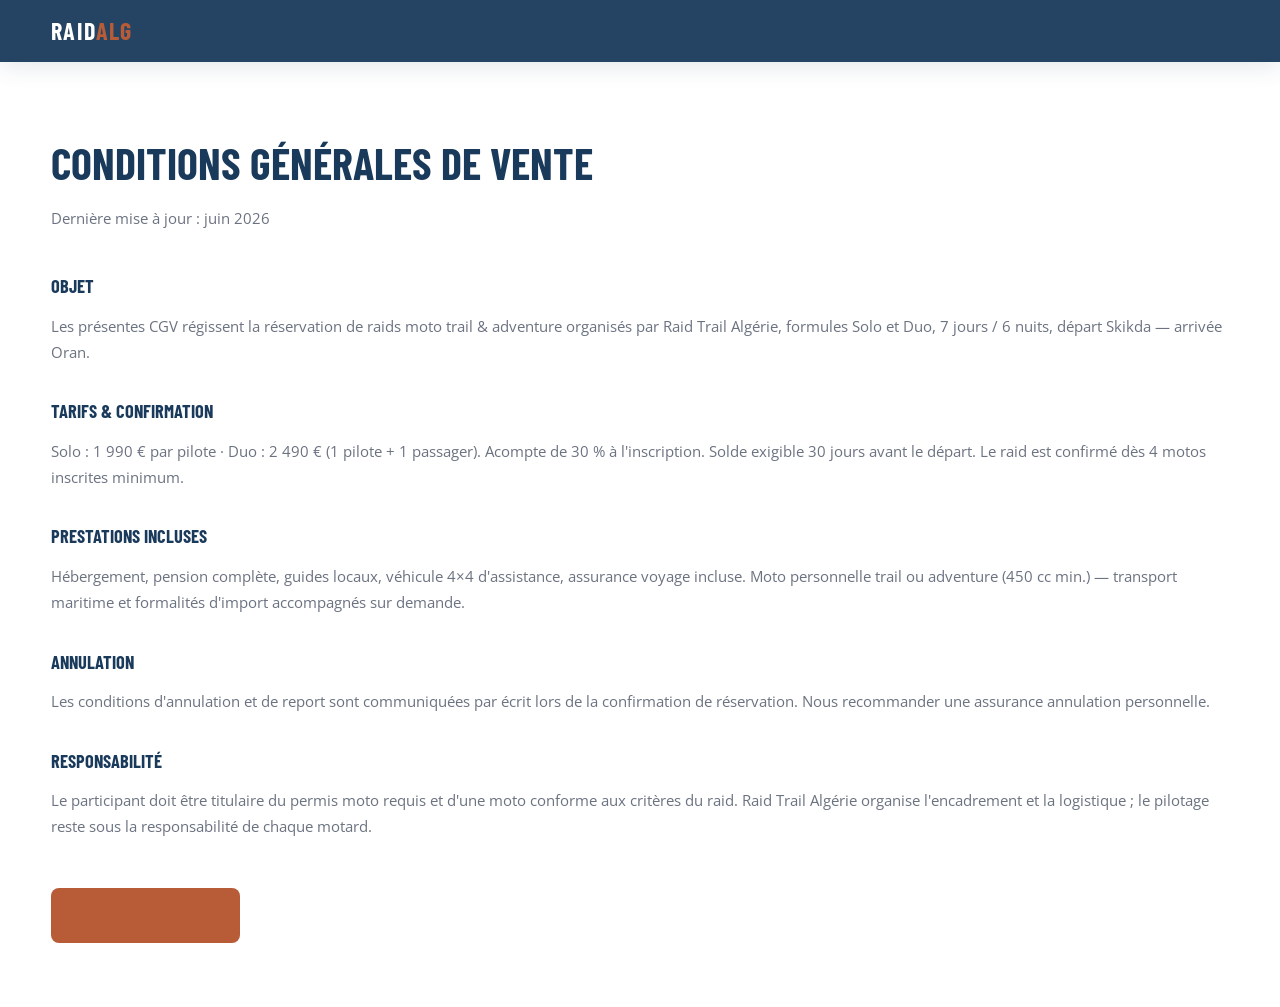
==== cgv.html @ 03172e4e "Appliquer les corrections de l'audit design pour fiabiliser le site avant diffusion. Uniformise le c" ====
<!DOCTYPE html>
<html lang="fr">
<head>
  <meta charset="UTF-8">
  <meta name="viewport" content="width=device-width, initial-scale=1.0">
  <title>Conditions générales de vente — Raid Trail Algérie</title>
  <link rel="icon" href="favicon.svg" type="image/svg+xml">
  <link rel="preconnect" href="https://fonts.googleapis.com">
  <link rel="preconnect" href="https://fonts.gstatic.com" crossorigin>
  <link href="https://fonts.googleapis.com/css2?family=Barlow+Condensed:wght@600;700&family=Open+Sans:wght@400;600&display=swap" rel="stylesheet">
  <link rel="stylesheet" href="css/style.css">
</head>
<body>
  <nav class="nav scrolled">
    <div class="container nav-inner">
      <a href="index.html" class="nav-logo">Raid<span>Alg</span></a>
    </div>
  </nav>

  <main class="legal-page">
    <div class="container">
      <h1>Conditions générales de vente</h1>
      <p class="legal-updated">Dernière mise à jour : juin 2026</p>

      <section>
        <h2>Objet</h2>
        <p>Les présentes CGV régissent la réservation de raids moto trail & adventure organisés par Raid Trail Algérie, formules Solo et Duo, 7 jours / 6 nuits, départ Skikda — arrivée Oran.</p>
      </section>

      <section>
        <h2>Tarifs & confirmation</h2>
        <p>Solo : 1 990 € par pilote · Duo : 2 490 € (1 pilote + 1 passager). Acompte de 30 % à l'inscription. Solde exigible 30 jours avant le départ. Le raid est confirmé dès 4 motos inscrites minimum.</p>
      </section>

      <section>
        <h2>Prestations incluses</h2>
        <p>Hébergement, pension complète, guides locaux, véhicule 4×4 d'assistance, assurance voyage incluse. Moto personnelle trail ou adventure (450 cc min.) — transport maritime et formalités d'import accompagnés sur demande.</p>
      </section>

      <section>
        <h2>Annulation</h2>
        <p>Les conditions d'annulation et de report sont communiquées par écrit lors de la confirmation de réservation. Nous recommander une assurance annulation personnelle.</p>
      </section>

      <section>
        <h2>Responsabilité</h2>
        <p>Le participant doit être titulaire du permis moto requis et d'une moto conforme aux critères du raid. Raid Trail Algérie organise l'encadrement et la logistique ; le pilotage reste sous la responsabilité de chaque motard.</p>
      </section>

      <p class="legal-back"><a href="index.html" class="btn btn-primary">← Retour au site</a></p>
    </div>
  </main>
</body>
</html>
---- css/style.css ----
/* ── Variables ── */
:root {
  --terra: #B85C38;
  --terra-dark: #9A4A2E;
  --sand: #F5EDE0;
  --sand-dark: #E8D5B7;
  --blue-deep: #1A3A5C;
  --blue-mid: #2C5282;
  --white: #FFFFFF;
  --black: #1A1A1A;
  --gray: #6B7280;
  --gray-light: #F3F4F6;
  --font-title: 'Barlow Condensed', 'Helvetica Neue Condensed', 'Arial Narrow', sans-serif;
  --font-body: 'Open Sans', system-ui, sans-serif;
  --shadow: 0 4px 24px rgba(26, 58, 92, 0.12);
  --radius: 8px;
  --transition: 0.3s ease;
}

*, *::before, *::after { box-sizing: border-box; margin: 0; padding: 0; }

html { scroll-behavior: smooth; font-size: 16px; }

body {
  font-family: var(--font-body);
  color: var(--black);
  background: var(--white);
  line-height: 1.6;
  -webkit-font-smoothing: antialiased;
}

img { display: block; max-width: 100%; height: auto; }

a { color: inherit; text-decoration: none; }

.container {
  width: min(1200px, 92vw);
  margin-inline: auto;
}

/* ── Typography ── */
.section-label {
  font-family: var(--font-title);
  font-weight: 700;
  font-size: 0.85rem;
  letter-spacing: 0.2em;
  text-transform: uppercase;
  color: var(--terra);
  margin-bottom: 0.5rem;
}

.section-title {
  font-family: var(--font-title);
  font-weight: 700;
  font-size: clamp(2rem, 5vw, 3rem);
  line-height: 1.1;
  color: var(--blue-deep);
  text-transform: uppercase;
  letter-spacing: 0.02em;
}

.section-subtitle {
  font-size: 1.1rem;
  color: var(--gray);
  max-width: 560px;
  margin-top: 1rem;
}

/* ── Buttons ── */
.btn {
  display: inline-flex;
  align-items: center;
  justify-content: center;
  gap: 0.5rem;
  font-family: var(--font-title);
  font-weight: 700;
  font-size: 1rem;
  letter-spacing: 0.08em;
  text-transform: uppercase;
  padding: 0.9rem 2rem;
  border: none;
  border-radius: var(--radius);
  cursor: pointer;
  transition: var(--transition);
}

.btn-primary {
  background: var(--terra);
  color: var(--white);
}

.btn-primary:hover {
  background: var(--terra-dark);
  transform: translateY(-2px);
  box-shadow: 0 8px 24px rgba(184, 92, 56, 0.35);
}

.btn-outline {
  background: transparent;
  color: var(--white);
  border: 2px solid var(--white);
}

.btn-outline:hover {
  background: var(--white);
  color: var(--blue-deep);
}

.btn-full { width: 100%; }

.nav-cta {
  padding: 0.6rem 1.25rem;
  font-size: 0.85rem;
}

.text-link {
  color: var(--terra);
  font-weight: 600;
  text-decoration: underline;
  text-underline-offset: 2px;
}

.text-link:hover { color: var(--terra-dark); }

.pricing-meta {
  color: var(--gray);
  font-size: 0.9rem;
}

.text-muted-center {
  text-align: center;
  color: var(--gray);
  font-size: 0.9rem;
  margin-top: 1.5rem;
}

.pricing-cta-note {
  color: var(--gray);
  margin-bottom: 1rem;
  font-size: 0.95rem;
}

/* ── Navigation ── */
.nav {
  position: fixed;
  top: 0;
  left: 0;
  right: 0;
  z-index: 1000;
  padding: 1.25rem 0;
  transition: var(--transition);
}

.nav.scrolled {
  background: rgba(26, 58, 92, 0.95);
  backdrop-filter: blur(12px);
  padding: 0.75rem 0;
  box-shadow: var(--shadow);
}

.nav-inner {
  display: flex;
  align-items: center;
  justify-content: space-between;
}

.nav-logo {
  font-family: var(--font-title);
  font-weight: 700;
  font-size: 1.5rem;
  color: var(--white);
  letter-spacing: 0.05em;
  text-transform: uppercase;
}

.nav-logo span { color: var(--terra); }

.nav-links {
  display: flex;
  align-items: center;
  gap: 2rem;
  list-style: none;
}

.nav-links a {
  font-family: var(--font-title);
  font-weight: 600;
  font-size: 0.9rem;
  letter-spacing: 0.1em;
  text-transform: uppercase;
  color: rgba(255, 255, 255, 0.85);
  transition: var(--transition);
}

.nav-links a:hover { color: var(--terra); }

.nav-links a:focus-visible,
.btn:focus-visible,
.journey-btn:focus-visible,
.journey-timeline-btn:focus-visible,
.journey-nav-btn:focus-visible,
.faq-question:focus-visible,
.lightbox-close:focus-visible,
.lightbox-nav:focus-visible,
.form-group input:focus-visible,
.form-group select:focus-visible,
.form-group textarea:focus-visible {
  outline: 2px solid var(--terra);
  outline-offset: 2px;
}

.nav-toggle {
  display: none;
  background: none;
  border: none;
  cursor: pointer;
  padding: 0.5rem;
}

.nav-toggle span {
  display: block;
  width: 24px;
  height: 2px;
  background: var(--white);
  margin: 5px 0;
  transition: var(--transition);
}

/* ── Hero ── */
.hero {
  position: relative;
  min-height: 100vh;
  display: flex;
  align-items: center;
  justify-content: center;
  overflow: hidden;
}

.hero-bg {
  position: absolute;
  inset: 0;
  z-index: 0;
}

.hero-bg img {
  width: 100%;
  height: 100%;
  object-fit: cover;
}

.hero-overlay {
  position: absolute;
  inset: 0;
  background: linear-gradient(
    135deg,
    rgba(26, 58, 92, 0.75) 0%,
    rgba(26, 58, 92, 0.4) 50%,
    rgba(184, 92, 56, 0.3) 100%
  );
}

.hero-content {
  position: relative;
  z-index: 1;
  text-align: center;
  color: var(--white);
  padding: 2rem;
  max-width: 900px;
}

.hero-badge {
  display: inline-block;
  font-family: var(--font-title);
  font-weight: 600;
  font-size: 0.85rem;
  letter-spacing: 0.25em;
  text-transform: uppercase;
  padding: 0.5rem 1.25rem;
  border: 1px solid rgba(255, 255, 255, 0.4);
  border-radius: 50px;
  margin-bottom: 1.5rem;
}

.hero-title {
  font-family: var(--font-title);
  font-weight: 700;
  font-size: clamp(2.5rem, 7vw, 4.5rem);
  line-height: 1.05;
  text-transform: uppercase;
  letter-spacing: 0.02em;
  margin-bottom: 1.25rem;
}

.hero-title em {
  font-style: normal;
  color: var(--sand);
}

.hero-desc {
  font-size: clamp(1rem, 2.5vw, 1.25rem);
  opacity: 0.9;
  max-width: 600px;
  margin: 0 auto 2.5rem;
  font-weight: 300;
}

.hero-cta {
  display: flex;
  gap: 1rem;
  justify-content: center;
  flex-wrap: wrap;
}

.hero-stats {
  display: flex;
  justify-content: center;
  gap: 3rem;
  margin-top: 4rem;
  flex-wrap: wrap;
}

.hero-stat {
  text-align: center;
}

.hero-stat-value {
  font-family: var(--font-title);
  font-weight: 700;
  font-size: clamp(1.75rem, 4vw, 2.5rem);
  line-height: 1;
  color: var(--sand);
}

.hero-stat-label {
  font-size: 0.8rem;
  letter-spacing: 0.15em;
  text-transform: uppercase;
  opacity: 0.7;
  margin-top: 0.25rem;
}

.hero-scroll {
  position: absolute;
  bottom: 2rem;
  left: 50%;
  transform: translateX(-50%);
  z-index: 1;
  animation: bounce 2s infinite;
}

.hero-scroll svg { opacity: 0.6; }

@keyframes bounce {
  0%, 100% { transform: translateX(-50%) translateY(0); }
  50% { transform: translateX(-50%) translateY(8px); }
}

/* ── Sections common ── */
section { padding: 6rem 0; }

.section-bg-sand { background: var(--sand); }
.section-bg-white { background: var(--white); }

.section-header {
  text-align: center;
  margin-bottom: 4rem;
}

.section-header .section-subtitle { margin-inline: auto; }

/* ── Journey interactive map ── */
.journey-interactive {
  display: grid;
  grid-template-columns: 1.15fr 0.85fr;
  gap: 1.5rem;
  align-items: stretch;
}

.journey-map-wrap {
  display: flex;
  flex-direction: column;
  gap: 1rem;
}

#map {
  width: 100%;
  height: 520px;
  border-radius: var(--radius);
  box-shadow: var(--shadow);
  z-index: 1;
}

.journey-toolbar {
  display: flex;
  align-items: center;
  gap: 0.75rem;
  flex-wrap: wrap;
}

.journey-btn {
  display: inline-flex;
  align-items: center;
  gap: 0.5rem;
  font-family: var(--font-title);
  font-weight: 600;
  font-size: 0.82rem;
  letter-spacing: 0.1em;
  text-transform: uppercase;
  padding: 0.65rem 1.25rem;
  border: none;
  border-radius: var(--radius);
  background: var(--terra);
  color: var(--white);
  cursor: pointer;
  transition: var(--transition);
}

.journey-btn:hover {
  background: var(--terra-dark);
  transform: translateY(-1px);
}

.journey-btn-secondary {
  background: var(--blue-deep);
}

.journey-btn-secondary:hover { background: var(--blue-mid); }

.journey-progress {
  flex: 1;
  min-width: 120px;
  height: 4px;
  background: var(--sand-dark);
  border-radius: 2px;
  overflow: hidden;
}

.journey-progress-bar {
  height: 100%;
  width: 0%;
  background: linear-gradient(90deg, var(--terra), var(--terra-dark));
  border-radius: 2px;
  transition: width 0.08s linear;
}

.journey-timeline {
  display: flex;
  gap: 0.5rem;
  flex-wrap: wrap;
}

.journey-timeline-btn {
  flex: 1;
  min-width: 0;
  font-family: var(--font-title);
  font-size: 0.72rem;
  font-weight: 600;
  letter-spacing: 0.06em;
  text-transform: uppercase;
  padding: 0.65rem 0.5rem;
  border: 2px solid var(--sand-dark);
  border-radius: var(--radius);
  background: var(--white);
  color: var(--blue-deep);
  cursor: pointer;
  transition: var(--transition);
  text-align: center;
  line-height: 1.3;
}

.journey-timeline-btn:hover {
  border-color: var(--terra);
  color: var(--terra);
}

.journey-timeline-btn.active {
  background: var(--terra);
  border-color: var(--terra);
  color: var(--white);
}

.journey-preview {
  background: var(--white);
  border-radius: var(--radius);
  box-shadow: var(--shadow);
  overflow: hidden;
  display: flex;
  flex-direction: column;
}

.journey-preview-image {
  position: relative;
  aspect-ratio: 4/3;
  overflow: hidden;
}

.journey-preview-image img {
  width: 100%;
  height: 100%;
  object-fit: cover;
  transition: opacity 0.4s ease, transform 0.6s ease;
}

.journey-preview-image img.is-changing {
  opacity: 0;
  transform: scale(1.04);
}

.journey-preview-step {
  position: absolute;
  top: 1rem;
  left: 1rem;
  font-family: var(--font-title);
  font-size: 0.72rem;
  font-weight: 600;
  letter-spacing: 0.12em;
  text-transform: uppercase;
  background: rgba(26, 58, 92, 0.85);
  color: var(--white);
  padding: 0.35rem 0.75rem;
  border-radius: 4px;
}

.journey-preview-body {
  padding: 1.5rem;
  flex: 1;
  display: flex;
  flex-direction: column;
}

.journey-preview-tag {
  font-family: var(--font-title);
  font-size: 0.72rem;
  font-weight: 600;
  letter-spacing: 0.12em;
  text-transform: uppercase;
  color: var(--terra);
  margin-bottom: 0.35rem;
}

.journey-preview-title {
  font-family: var(--font-title);
  font-weight: 700;
  font-size: 1.5rem;
  text-transform: uppercase;
  color: var(--blue-deep);
  margin-bottom: 0.75rem;
}

.journey-preview-desc {
  font-size: 0.92rem;
  color: var(--gray);
  line-height: 1.7;
  flex: 1;
}

.journey-preview-nav {
  display: flex;
  gap: 0.5rem;
  margin-top: 1.25rem;
}

.journey-nav-btn {
  width: 44px;
  height: 44px;
  border: 2px solid var(--sand-dark);
  border-radius: var(--radius);
  background: var(--white);
  font-size: 1.25rem;
  color: var(--blue-deep);
  cursor: pointer;
  transition: var(--transition);
}

.journey-nav-btn:hover {
  border-color: var(--terra);
  color: var(--terra);
  background: var(--sand);
}

/* Leaflet moto & stage markers */
.moto-marker-wrap {
  background: none !important;
  border: none !important;
}

.moto-marker-inner {
  width: 56px;
  height: 35px;
  margin: -17.5px 0 0 -28px;
  filter: drop-shadow(0 2px 6px rgba(0, 0, 0, 0.4));
  transform-origin: 28px 17.5px;
}

.moto-marker-img {
  display: block;
  width: 56px;
  height: 35px;
  pointer-events: none;
  user-select: none;
}

@keyframes moto-pulse {
  0%, 100% { filter: drop-shadow(0 2px 6px rgba(0, 0, 0, 0.4)); }
  50% { filter: drop-shadow(0 3px 10px rgba(184, 92, 56, 0.5)); }
}

.moto-marker-wrap svg {
  display: block;
}

.stage-marker-wrap {
  background: none !important;
  border: none !important;
}

.stage-marker {
  width: 32px;
  height: 32px;
  border-radius: 50%;
  background: var(--white);
  border: 3px solid var(--terra);
  color: var(--terra);
  font-family: var(--font-title);
  font-weight: 700;
  font-size: 0.85rem;
  display: flex;
  align-items: center;
  justify-content: center;
  box-shadow: 0 2px 10px rgba(0, 0, 0, 0.2);
  cursor: pointer;
  transition: var(--transition);
}

.stage-marker:hover,
.stage-marker.active {
  background: var(--terra);
  color: var(--white);
  transform: scale(1.15);
}

.city-label-wrap {
  background: none !important;
  border: none !important;
}

.city-label {
  display: flex;
  align-items: center;
  justify-content: center;
  width: 120px;
  height: 28px;
  font-family: var(--font-title);
  font-size: 0.72rem;
  font-weight: 700;
  letter-spacing: 0.07em;
  text-transform: uppercase;
  color: var(--blue-deep);
  white-space: nowrap;
  background: rgba(255, 255, 255, 0.94);
  border-radius: 4px;
  box-shadow: 0 1px 5px rgba(26, 58, 92, 0.18);
  pointer-events: none;
}

.leaflet-interactive.route-segment {
  cursor: pointer;
}

/* legacy route (removed from HTML, keep minimal) */
.route-grid {
  display: grid;
  grid-template-columns: 1fr 1fr;
  gap: 3rem;
  align-items: start;
}

.route-stops {
  display: flex;
  flex-direction: column;
  gap: 1.5rem;
}

.route-stop {
  display: flex;
  gap: 1.25rem;
  align-items: flex-start;
  padding: 1.25rem;
  background: var(--white);
  border-radius: var(--radius);
  box-shadow: var(--shadow);
  transition: var(--transition);
  cursor: pointer;
}

.route-stop:hover,
.route-stop.active {
  transform: translateX(8px);
  border-left: 4px solid var(--terra);
}

.route-stop-num {
  font-family: var(--font-title);
  font-weight: 700;
  font-size: 1.5rem;
  color: var(--terra);
  min-width: 2rem;
}

.route-stop-info h3 {
  font-family: var(--font-title);
  font-weight: 700;
  font-size: 1.2rem;
  text-transform: uppercase;
  color: var(--blue-deep);
  margin-bottom: 0.25rem;
}

.route-stop-info p {
  font-size: 0.9rem;
  color: var(--gray);
}

.route-stop-tag {
  display: inline-block;
  font-size: 0.7rem;
  font-weight: 600;
  letter-spacing: 0.1em;
  text-transform: uppercase;
  background: var(--sand);
  color: var(--terra-dark);
  padding: 0.2rem 0.6rem;
  border-radius: 4px;
  margin-top: 0.5rem;
}

.route-highlights {
  display: grid;
  grid-template-columns: repeat(auto-fit, minmax(220px, 1fr));
  gap: 1.5rem;
  margin-top: 3rem;
}

.highlight-card {
  position: relative;
  border-radius: var(--radius);
  overflow: hidden;
  aspect-ratio: 4/3;
  cursor: pointer;
}

.highlight-card img {
  width: 100%;
  height: 100%;
  object-fit: cover;
  transition: transform 0.5s ease;
}

.highlight-card:hover img { transform: scale(1.08); }

.highlight-card-overlay {
  position: absolute;
  inset: 0;
  background: linear-gradient(transparent 40%, rgba(26, 58, 92, 0.85));
  display: flex;
  align-items: flex-end;
  padding: 1.25rem;
}

.highlight-card-overlay h4 {
  font-family: var(--font-title);
  font-weight: 700;
  font-size: 1.1rem;
  text-transform: uppercase;
  color: var(--white);
}

/* duplicate #map removed above */

/* ── Pricing ── */
.pricing-cards {
  display: grid;
  grid-template-columns: repeat(auto-fit, minmax(300px, 1fr));
  gap: 2rem;
  max-width: 800px;
  margin-inline: auto;
}

.pricing-card {
  background: var(--white);
  border-radius: var(--radius);
  padding: 2.5rem 2rem;
  box-shadow: var(--shadow);
  text-align: center;
  border: 2px solid transparent;
  transition: var(--transition);
}

.pricing-card.featured {
  border-color: var(--terra);
  position: relative;
}

.pricing-card.featured::before {
  content: 'Populaire';
  position: absolute;
  top: -12px;
  left: 50%;
  transform: translateX(-50%);
  background: var(--terra);
  color: var(--white);
  font-family: var(--font-title);
  font-size: 0.75rem;
  font-weight: 700;
  letter-spacing: 0.1em;
  text-transform: uppercase;
  padding: 0.3rem 1rem;
  border-radius: 50px;
}

.pricing-card h3 {
  font-family: var(--font-title);
  font-weight: 700;
  font-size: 1.5rem;
  text-transform: uppercase;
  color: var(--blue-deep);
  margin-bottom: 0.5rem;
}

.pricing-price {
  font-family: var(--font-title);
  font-weight: 700;
  font-size: 3rem;
  color: var(--terra);
  line-height: 1;
  margin: 1rem 0;
}

.pricing-price small {
  font-size: 1rem;
  color: var(--gray);
  font-weight: 400;
}

.pricing-detail {
  font-size: 0.85rem;
  color: var(--terra);
  font-weight: 600;
  margin: -0.5rem 0 1rem;
  line-height: 1.4;
}

.pricing-includes {
  list-style: none;
  text-align: left;
  margin: 1.5rem 0 2rem;
}

.pricing-includes li {
  padding: 0.5rem 0;
  font-size: 0.9rem;
  color: var(--gray);
  display: flex;
  align-items: center;
  gap: 0.75rem;
}

.pricing-includes li svg {
  flex-shrink: 0;
  color: var(--terra);
}

.dates-table {
  max-width: 700px;
  margin: 3rem auto 0;
  width: 100%;
  border-collapse: collapse;
  background: var(--white);
  border-radius: var(--radius);
  overflow: hidden;
  box-shadow: var(--shadow);
}

.dates-table th,
.dates-table td {
  padding: 1rem 1.5rem;
  text-align: left;
  font-size: 0.95rem;
}

.dates-table thead {
  background: var(--blue-deep);
  color: var(--white);
}

.dates-table thead th {
  font-family: var(--font-title);
  font-weight: 700;
  letter-spacing: 0.08em;
  text-transform: uppercase;
  font-size: 0.85rem;
}

.dates-table tbody tr { border-bottom: 1px solid var(--sand-dark); }
.dates-table tbody tr:last-child { border-bottom: none; }

.dates-table .status {
  display: inline-block;
  font-size: 0.75rem;
  font-weight: 600;
  letter-spacing: 0.05em;
  text-transform: uppercase;
  padding: 0.25rem 0.75rem;
  border-radius: 50px;
}

.status-open { background: #D1FAE5; color: #065F46; }
.status-limited { background: #FEF3C7; color: #92400E; }
.status-full { background: #FEE2E2; color: #991B1B; }

.pricing-cta { text-align: center; margin-top: 3rem; }

/* ── Sécurité ── */
.security-section {
  background: var(--blue-deep);
  color: var(--white);
  padding: 6rem 0;
}

/* Surcharge explicite des styles section globaux (gris / bleu foncé) */
.security-section .section-header .section-label {
  color: var(--sand);
  font-weight: 600;
  letter-spacing: 0.22em;
}

.security-headline {
  max-width: 820px;
  margin: 0 auto 0.5rem;
  padding: 0;
}

.security-headline-text {
  display: block;
  font-family: var(--font-title);
  font-weight: 700;
  font-size: clamp(2rem, 5vw, 3rem);
  line-height: 1.15;
  color: var(--white);
  text-transform: none;
  letter-spacing: 0.015em;
}

#securite .security-headline-text {
  color: var(--white);
}

.security-section .section-header .section-subtitle,
.security-section .section-header .section-subtitle-light {
  color: var(--sand);
  font-size: 1.125rem;
  line-height: 1.75;
  max-width: 640px;
  margin-inline: auto;
}

.security-banner {
  display: flex;
  align-items: flex-start;
  gap: 1.25rem;
  background: #254868;
  border: 1px solid #3d6288;
  border-left: 4px solid var(--terra);
  border-radius: var(--radius);
  padding: 1.5rem 1.75rem;
  margin-bottom: 2.5rem;
  max-width: 820px;
  margin-inline: auto;
}

.security-banner-icon {
  flex-shrink: 0;
  width: 52px;
  height: 52px;
  background: var(--terra);
  border-radius: 50%;
  display: flex;
  align-items: center;
  justify-content: center;
  color: var(--white);
}

.security-banner p {
  font-size: 1.05rem;
  line-height: 1.8;
  color: var(--white);
  font-weight: 400;
}

.security-grid {
  display: grid;
  grid-template-columns: repeat(3, 1fr);
  gap: 1.25rem;
}

.security-card {
  background: #254868;
  border: 1px solid #3d6288;
  border-radius: var(--radius);
  padding: 1.75rem 1.5rem;
  transition: var(--transition);
}

.security-card:hover {
  background: #2c5478;
  border-color: var(--terra);
  transform: translateY(-3px);
}

.security-card-icon {
  width: 44px;
  height: 44px;
  border-radius: var(--radius);
  background: var(--terra);
  display: flex;
  align-items: center;
  justify-content: center;
  color: var(--white);
  margin-bottom: 1rem;
}

.security-card h3 {
  font-family: var(--font-title);
  font-weight: 700;
  font-size: 1.05rem;
  text-transform: uppercase;
  letter-spacing: 0.04em;
  color: var(--white);
  margin-bottom: 0.65rem;
}

.security-card p {
  font-size: 0.95rem;
  line-height: 1.7;
  color: var(--sand);
}

/* ── Value props / Pourquoi ── */
.value-grid {
  display: grid;
  grid-template-columns: repeat(auto-fit, minmax(240px, 1fr));
  gap: 1.5rem;
}

.value-card {
  background: var(--white);
  border-radius: var(--radius);
  padding: 2rem 1.5rem;
  box-shadow: var(--shadow);
  transition: var(--transition);
}

.value-card:hover {
  transform: translateY(-4px);
  box-shadow: 0 8px 32px rgba(26, 58, 92, 0.15);
}

.value-card-highlight {
  border: 2px solid var(--terra);
  background: linear-gradient(135deg, var(--white) 0%, var(--sand) 100%);
}

.value-icon {
  width: 52px;
  height: 52px;
  background: var(--sand);
  border-radius: var(--radius);
  display: flex;
  align-items: center;
  justify-content: center;
  color: var(--terra);
  margin-bottom: 1.25rem;
}

.value-card h3 {
  font-family: var(--font-title);
  font-weight: 700;
  font-size: 1.15rem;
  text-transform: uppercase;
  color: var(--blue-deep);
  margin-bottom: 0.75rem;
  line-height: 1.2;
}

.value-card p {
  font-size: 0.9rem;
  color: var(--gray);
  line-height: 1.6;
}

/* ── Contact form ── */
.contact-section { padding-bottom: 5rem; }

.contact-form {
  max-width: 720px;
  margin-inline: auto;
  background: var(--white);
  border-radius: var(--radius);
  box-shadow: var(--shadow);
  padding: 2rem;
  border: 1px solid var(--sand-dark);
}

.contact-grid {
  display: grid;
  grid-template-columns: 1fr 1fr;
  gap: 1.25rem;
}

.form-group {
  display: flex;
  flex-direction: column;
  gap: 0.4rem;
}

.form-group-full { grid-column: 1 / -1; }

.form-group label {
  font-family: var(--font-title);
  font-weight: 600;
  font-size: 0.8rem;
  letter-spacing: 0.08em;
  text-transform: uppercase;
  color: var(--blue-deep);
}

.form-group input,
.form-group select,
.form-group textarea {
  font-family: var(--font-body);
  font-size: 0.95rem;
  padding: 0.75rem 1rem;
  border: 1px solid var(--sand-dark);
  border-radius: var(--radius);
  background: var(--white);
  color: var(--black);
  transition: border-color var(--transition);
}

.form-group input:focus,
.form-group select:focus,
.form-group textarea:focus {
  border-color: var(--terra);
  outline: none;
}

.form-group textarea { resize: vertical; min-height: 120px; }

.contact-actions {
  margin-top: 1.5rem;
  text-align: center;
}

.contact-alt {
  margin-top: 1rem;
  font-size: 0.9rem;
  color: var(--gray);
}

/* ── Legal pages ── */
.legal-page {
  padding: 8rem 0 4rem;
  min-height: 80vh;
}

.legal-page h1 {
  font-family: var(--font-title);
  font-weight: 700;
  font-size: clamp(2rem, 4vw, 2.75rem);
  text-transform: uppercase;
  color: var(--blue-deep);
  margin-bottom: 0.5rem;
}

.legal-updated {
  color: var(--gray);
  font-size: 0.9rem;
  margin-bottom: 2.5rem;
}

.legal-page section {
  padding: 0;
  margin-bottom: 2rem;
}

.legal-page h2 {
  font-family: var(--font-title);
  font-weight: 700;
  font-size: 1.15rem;
  text-transform: uppercase;
  color: var(--blue-deep);
  margin-bottom: 0.75rem;
}

.legal-page p,
.legal-page a {
  font-size: 0.95rem;
  line-height: 1.7;
  color: var(--gray);
}

.legal-page a { color: var(--terra); }

.legal-back { margin-top: 3rem; }

/* ── Motos & Assistance ── */
.motos-grid {
  display: grid;
  grid-template-columns: 1fr 1fr;
  gap: 3rem;
  align-items: center;
}

.motos-features {
  display: flex;
  flex-direction: column;
  gap: 2rem;
}

.moto-feature {
  display: flex;
  gap: 1.25rem;
  align-items: flex-start;
}

.moto-feature-icon {
  width: 48px;
  height: 48px;
  background: var(--sand);
  border-radius: var(--radius);
  display: flex;
  align-items: center;
  justify-content: center;
  flex-shrink: 0;
  color: var(--terra);
}

.moto-feature h3 {
  font-family: var(--font-title);
  font-weight: 700;
  font-size: 1.1rem;
  text-transform: uppercase;
  color: var(--blue-deep);
  margin-bottom: 0.25rem;
}

.moto-feature p {
  font-size: 0.9rem;
  color: var(--gray);
}

.motos-photos {
  display: grid;
  grid-template-columns: 1fr 1fr;
  gap: 1rem;
}

.motos-photos img {
  border-radius: var(--radius);
  object-fit: cover;
  width: 100%;
  aspect-ratio: 4/3;
}

.motos-photos img:first-child {
  grid-column: 1 / -1;
  aspect-ratio: 16/9;
}

/* ── FAQ ── */
.faq-list {
  max-width: 720px;
  margin-inline: auto;
}

.faq-item {
  border-bottom: 1px solid var(--sand-dark);
}

.faq-question {
  width: 100%;
  display: flex;
  justify-content: space-between;
  align-items: center;
  gap: 1rem;
  padding: 1.5rem 0;
  background: none;
  border: none;
  cursor: pointer;
  text-align: left;
  font-family: var(--font-title);
  font-weight: 700;
  font-size: 1.1rem;
  text-transform: uppercase;
  color: var(--blue-deep);
  transition: var(--transition);
}

.faq-question:hover { color: var(--terra); }

.faq-icon {
  width: 24px;
  height: 24px;
  flex-shrink: 0;
  transition: transform var(--transition);
  color: var(--terra);
}

.faq-item.open .faq-icon { transform: rotate(45deg); }

.faq-answer {
  max-height: 0;
  overflow: hidden;
  transition: max-height 0.4s ease, padding 0.4s ease;
}

.faq-item.open .faq-answer {
  max-height: 300px;
  padding-bottom: 1.5rem;
}

.faq-answer p {
  font-size: 0.95rem;
  color: var(--gray);
  line-height: 1.7;
}

/* ── Gallery ── */
.gallery-grid {
  columns: 3;
  column-gap: 1rem;
}

.gallery-item {
  break-inside: avoid;
  margin-bottom: 1rem;
  border-radius: var(--radius);
  overflow: hidden;
  cursor: pointer;
  position: relative;
}

.gallery-item img {
  width: 100%;
  transition: transform 0.5s ease, filter 0.5s ease;
}

.gallery-item:hover img {
  transform: scale(1.03);
  filter: brightness(1.05);
}

/* Lightbox */
.lightbox {
  position: fixed;
  inset: 0;
  z-index: 2000;
  background: rgba(26, 58, 92, 0.95);
  display: flex;
  align-items: center;
  justify-content: center;
  opacity: 0;
  visibility: hidden;
  transition: var(--transition);
}

.lightbox.active {
  opacity: 1;
  visibility: visible;
}

.lightbox img {
  max-width: 90vw;
  max-height: 85vh;
  border-radius: var(--radius);
  object-fit: contain;
}

.lightbox-close {
  position: absolute;
  top: 1.5rem;
  right: 1.5rem;
  background: none;
  border: none;
  color: var(--white);
  font-size: 2rem;
  cursor: pointer;
  opacity: 0.7;
  transition: var(--transition);
}

.lightbox-close:hover { opacity: 1; }

.lightbox-nav {
  position: absolute;
  top: 50%;
  transform: translateY(-50%);
  background: rgba(255, 255, 255, 0.15);
  border: none;
  color: var(--white);
  width: 48px;
  height: 48px;
  border-radius: 50%;
  cursor: pointer;
  font-size: 1.5rem;
  transition: var(--transition);
}

.lightbox-nav:hover { background: rgba(255, 255, 255, 0.3); }
.lightbox-prev { left: 1.5rem; }
.lightbox-next { right: 1.5rem; }

/* ── Footer ── */
.footer {
  background: var(--blue-deep);
  color: rgba(255, 255, 255, 0.8);
  padding: 4rem 0 2rem;
}

.footer-grid {
  display: grid;
  grid-template-columns: 2fr 1fr 1fr;
  gap: 3rem;
  margin-bottom: 3rem;
}

.footer-brand {
  font-family: var(--font-title);
  font-weight: 700;
  font-size: 1.75rem;
  color: var(--white);
  text-transform: uppercase;
  margin-bottom: 1rem;
}

.footer-brand span { color: var(--terra); }

.footer-desc {
  font-size: 0.9rem;
  line-height: 1.7;
  max-width: 360px;
}

.footer h4 {
  font-family: var(--font-title);
  font-weight: 700;
  font-size: 0.85rem;
  letter-spacing: 0.15em;
  text-transform: uppercase;
  color: var(--sand);
  margin-bottom: 1rem;
}

.footer-links { list-style: none; }

.footer-links li { margin-bottom: 0.5rem; }

.footer-links a {
  font-size: 0.9rem;
  transition: var(--transition);
}

.footer-links a:hover { color: var(--terra); }

.footer-bottom {
  border-top: 1px solid rgba(255, 255, 255, 0.1);
  padding-top: 2rem;
  display: flex;
  justify-content: space-between;
  align-items: center;
  flex-wrap: wrap;
  gap: 1rem;
  font-size: 0.8rem;
}

.footer-legal a {
  margin-left: 1.5rem;
  opacity: 0.6;
  transition: var(--transition);
}

.footer-legal a:hover { opacity: 1; }

/* ── Leaflet overrides ── */
.leaflet-popup-content-wrapper {
  border-radius: var(--radius);
  font-family: var(--font-body);
}

.leaflet-popup-content b {
  font-family: var(--font-title);
  text-transform: uppercase;
  color: var(--blue-deep);
}

/* ── Responsive ── */
@media (max-width: 900px) {
  .journey-interactive { grid-template-columns: 1fr; }
  #map { height: 400px; }
  .journey-timeline-btn { min-width: calc(50% - 0.25rem); flex: unset; }

  .route-grid,
  .motos-grid { grid-template-columns: 1fr; }

  .security-grid { grid-template-columns: 1fr 1fr; }

  #map { height: 360px; }

  .footer-grid { grid-template-columns: 1fr; }

  .gallery-grid { columns: 2; }
}

@media (max-width: 640px) {
  section { padding: 4rem 0; }

  .nav-links {
    position: fixed;
    top: 0;
    right: -100%;
    width: 80%;
    max-width: 320px;
    height: 100vh;
    background: var(--blue-deep);
    flex-direction: column;
    justify-content: center;
    gap: 2rem;
    transition: right var(--transition);
    padding: 2rem;
  }

  .nav-links.open { right: 0; }

  .nav-toggle { display: block; }

  .hero-stats { gap: 2rem; }

  .gallery-grid { columns: 1; }

  .motos-photos { grid-template-columns: 1fr; }

  .motos-photos img:first-child { aspect-ratio: 4/3; }

  .security-grid { grid-template-columns: 1fr; }
  .security-banner { flex-direction: column; text-align: center; align-items: center; }

  .footer-bottom { flex-direction: column; text-align: center; }

  .contact-grid { grid-template-columns: 1fr; }
}

@media (prefers-reduced-motion: reduce) {
  html { scroll-behavior: auto; }

  .hero-scroll { animation: none; }

  .btn-primary:hover,
  .btn:hover,
  .value-card:hover,
  .security-card:hover,
  .gallery-item:hover img {
    transform: none;
  }
}
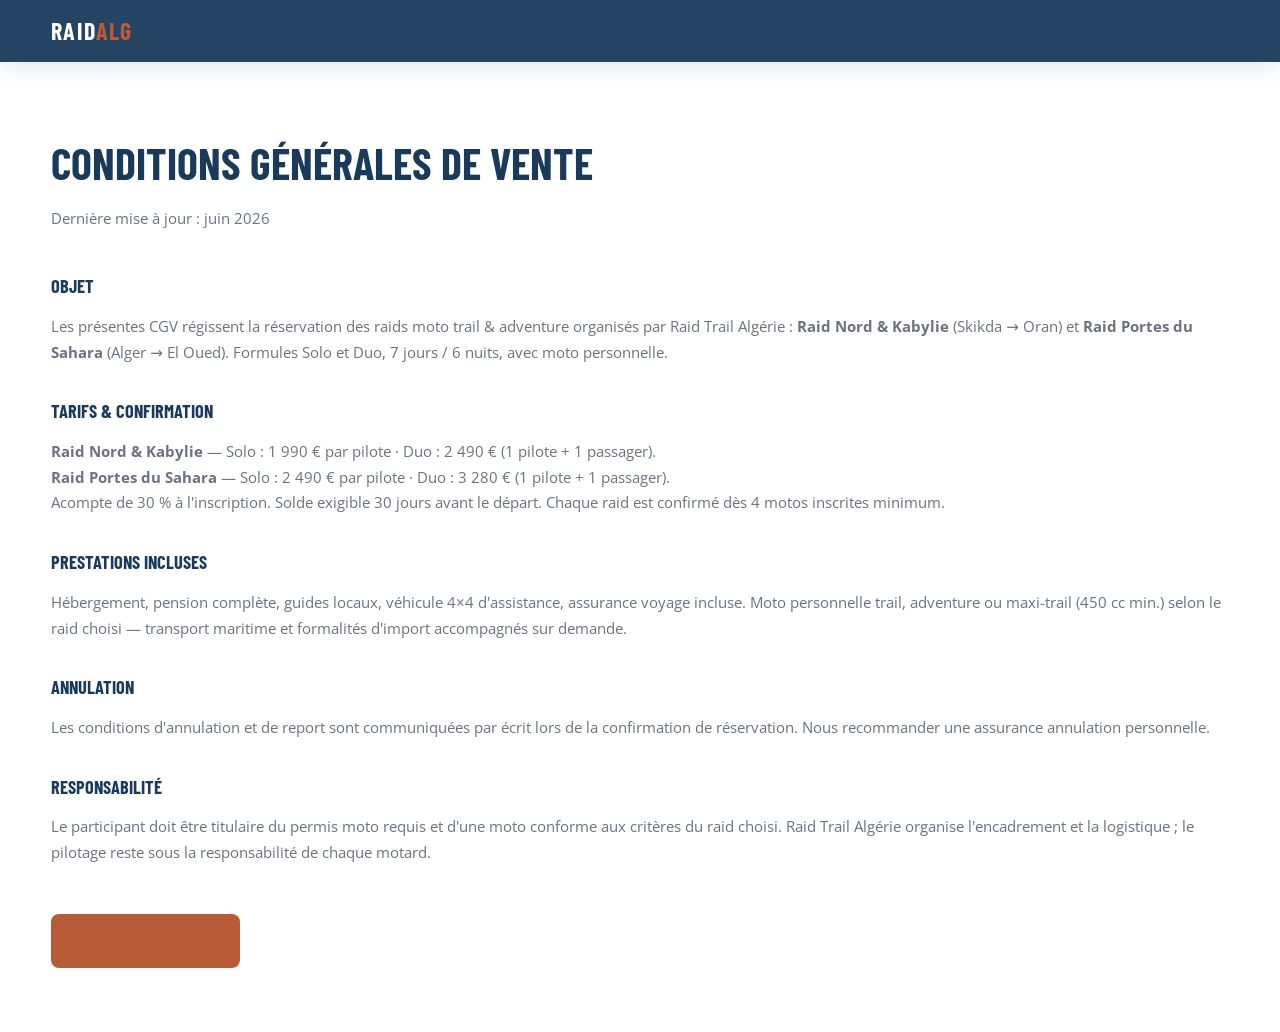
==== commit 8541468a: "Harmoniser les textes deux raids et corriger l'orientation moto Sahara. CGV, FAQ, Itinéraires inédit" ====
--- a/cgv.html
+++ b/cgv.html
@@ -24,17 +24,19 @@
 
       <section>
         <h2>Objet</h2>
-        <p>Les présentes CGV régissent la réservation de raids moto trail & adventure organisés par Raid Trail Algérie, formules Solo et Duo, 7 jours / 6 nuits, départ Skikda — arrivée Oran.</p>
+        <p>Les présentes CGV régissent la réservation des raids moto trail & adventure organisés par Raid Trail Algérie : <strong>Raid Nord & Kabylie</strong> (Skikda → Oran) et <strong>Raid Portes du Sahara</strong> (Alger → El Oued). Formules Solo et Duo, 7 jours / 6 nuits, avec moto personnelle.</p>
       </section>
 
       <section>
         <h2>Tarifs & confirmation</h2>
-        <p>Solo : 1 990 € par pilote · Duo : 2 490 € (1 pilote + 1 passager). Acompte de 30 % à l'inscription. Solde exigible 30 jours avant le départ. Le raid est confirmé dès 4 motos inscrites minimum.</p>
+        <p><strong>Raid Nord & Kabylie</strong> — Solo : 1 990 € par pilote · Duo : 2 490 € (1 pilote + 1 passager).<br>
+        <strong>Raid Portes du Sahara</strong> — Solo : 2 490 € par pilote · Duo : 3 280 € (1 pilote + 1 passager).<br>
+        Acompte de 30 % à l'inscription. Solde exigible 30 jours avant le départ. Chaque raid est confirmé dès 4 motos inscrites minimum.</p>
       </section>
 
       <section>
         <h2>Prestations incluses</h2>
-        <p>Hébergement, pension complète, guides locaux, véhicule 4×4 d'assistance, assurance voyage incluse. Moto personnelle trail ou adventure (450 cc min.) — transport maritime et formalités d'import accompagnés sur demande.</p>
+        <p>Hébergement, pension complète, guides locaux, véhicule 4×4 d'assistance, assurance voyage incluse. Moto personnelle trail, adventure ou maxi-trail (450 cc min.) selon le raid choisi — transport maritime et formalités d'import accompagnés sur demande.</p>
       </section>
 
       <section>
@@ -44,7 +46,7 @@
 
       <section>
         <h2>Responsabilité</h2>
-        <p>Le participant doit être titulaire du permis moto requis et d'une moto conforme aux critères du raid. Raid Trail Algérie organise l'encadrement et la logistique ; le pilotage reste sous la responsabilité de chaque motard.</p>
+        <p>Le participant doit être titulaire du permis moto requis et d'une moto conforme aux critères du raid choisi. Raid Trail Algérie organise l'encadrement et la logistique ; le pilotage reste sous la responsabilité de chaque motard.</p>
       </section>
 
       <p class="legal-back"><a href="index.html" class="btn btn-primary">← Retour au site</a></p>
--- a/css/style.css
+++ b/css/style.css
@@ -248,6 +248,55 @@
   object-fit: cover;
 }
 
+.hero-bg-img {
+  animation: kenBurns 22s ease-in-out infinite alternate;
+  will-change: transform;
+}
+
+.hero-grain {
+  position: absolute;
+  inset: 0;
+  opacity: 0.04;
+  pointer-events: none;
+  background-image: url("data:image/svg+xml,%3Csvg viewBox='0 0 256 256' xmlns='http://www.w3.org/2000/svg'%3E%3Cfilter id='n'%3E%3CfeTurbulence type='fractalNoise' baseFrequency='0.85' numOctaves='4' stitchTiles='stitch'/%3E%3C/filter%3E%3Crect width='100%25' height='100%25' filter='url(%23n)'/%3E%3C/svg%3E");
+}
+
+@keyframes kenBurns {
+  from { transform: scale(1) translate(0, 0); }
+  to { transform: scale(1.1) translate(-1%, -1%); }
+}
+
+.hero-content .reveal {
+  opacity: 0;
+  transform: translateY(28px);
+  transition: opacity 0.9s ease, transform 0.9s cubic-bezier(0.22, 1, 0.36, 1);
+}
+
+.hero.is-loaded .reveal {
+  opacity: 1;
+  transform: translateY(0);
+}
+
+.reveal-delay-1 { transition-delay: 0.15s; }
+.reveal-delay-2 { transition-delay: 0.3s; }
+.reveal-delay-3 { transition-delay: 0.45s; }
+.reveal-delay-4 { transition-delay: 0.6s; }
+
+.hero-scroll {
+  display: flex;
+  flex-direction: column;
+  align-items: center;
+  gap: 0.35rem;
+}
+
+.hero-scroll-text {
+  font-family: var(--font-title);
+  font-size: 0.65rem;
+  letter-spacing: 0.25em;
+  text-transform: uppercase;
+  opacity: 0.55;
+}
+
 .hero-overlay {
   position: absolute;
   inset: 0;
@@ -776,6 +825,252 @@
 }
 
 /* duplicate #map removed above */
+
+/* ── Roadtrip catalog ── */
+.roadtrip-filters,
+.trip-pricing-tabs,
+.journey-trip-tabs {
+  display: flex;
+  flex-wrap: wrap;
+  justify-content: center;
+  gap: 0.65rem;
+  margin-bottom: 2.5rem;
+}
+
+.roadtrip-filter,
+.trip-pricing-tab,
+.journey-trip-tab {
+  font-family: var(--font-title);
+  font-weight: 600;
+  font-size: 0.78rem;
+  letter-spacing: 0.08em;
+  text-transform: uppercase;
+  padding: 0.65rem 1.15rem;
+  border: 2px solid var(--sand-dark);
+  border-radius: 50px;
+  background: var(--white);
+  color: var(--blue-deep);
+  cursor: pointer;
+  transition: var(--transition);
+}
+
+.roadtrip-filter:hover,
+.trip-pricing-tab:hover,
+.journey-trip-tab:hover {
+  border-color: var(--terra);
+  color: var(--terra);
+}
+
+.roadtrip-filter.is-active,
+.trip-pricing-tab.is-active,
+.journey-trip-tab.is-active {
+  background: var(--terra);
+  border-color: var(--terra);
+  color: var(--white);
+}
+
+.roadtrip-grid {
+  display: grid;
+  grid-template-columns: 1fr;
+  gap: 2rem;
+}
+
+@media (min-width: 768px) {
+  .roadtrip-grid {
+    grid-template-columns: repeat(2, minmax(0, 1fr));
+  }
+}
+
+.roadtrip-card {
+  display: flex;
+  flex-direction: column;
+  background: var(--white);
+  border-radius: var(--radius);
+  box-shadow: var(--shadow);
+  border: 2px solid transparent;
+  overflow: hidden;
+  transition: var(--transition);
+}
+
+.roadtrip-card:hover {
+  transform: translateY(-4px);
+  box-shadow: 0 12px 36px rgba(26, 58, 92, 0.14);
+}
+
+.roadtrip-card--featured {
+  border-color: var(--terra);
+}
+
+.roadtrip-card-media {
+  position: relative;
+  aspect-ratio: 16 / 10;
+  overflow: hidden;
+}
+
+.roadtrip-card-media img {
+  width: 100%;
+  height: 100%;
+  object-fit: cover;
+  transition: transform 0.6s ease;
+}
+
+.roadtrip-card:hover .roadtrip-card-media img {
+  transform: scale(1.04);
+}
+
+.roadtrip-card-tag {
+  position: absolute;
+  top: 1rem;
+  left: 1rem;
+  font-family: var(--font-title);
+  font-size: 0.68rem;
+  font-weight: 700;
+  letter-spacing: 0.1em;
+  text-transform: uppercase;
+  background: rgba(26, 58, 92, 0.88);
+  color: var(--sand);
+  padding: 0.35rem 0.75rem;
+  border-radius: 4px;
+}
+
+.roadtrip-card-body {
+  display: flex;
+  flex-direction: column;
+  flex: 1;
+  padding: 1.5rem;
+  gap: 1rem;
+}
+
+.roadtrip-card-title {
+  font-family: var(--font-title);
+  font-weight: 700;
+  font-size: 1.45rem;
+  text-transform: uppercase;
+  color: var(--blue-deep);
+  line-height: 1.15;
+}
+
+.roadtrip-card-subtitle {
+  font-size: 0.92rem;
+  color: var(--terra);
+  font-weight: 600;
+  margin-top: 0.25rem;
+}
+
+.roadtrip-card-meta {
+  list-style: none;
+  display: grid;
+  gap: 0.35rem;
+  font-size: 0.85rem;
+  color: var(--gray);
+}
+
+.roadtrip-card-meta strong {
+  color: var(--blue-deep);
+  font-weight: 600;
+}
+
+.roadtrip-card-desc {
+  font-size: 0.92rem;
+  line-height: 1.65;
+  color: var(--gray);
+}
+
+.roadtrip-card-highlights {
+  list-style: none;
+  display: grid;
+  gap: 0.4rem;
+}
+
+.roadtrip-card-highlights li {
+  font-size: 0.85rem;
+  color: var(--blue-deep);
+  padding-left: 1.1rem;
+  position: relative;
+}
+
+.roadtrip-card-highlights li::before {
+  content: '';
+  position: absolute;
+  left: 0;
+  top: 0.55em;
+  width: 6px;
+  height: 6px;
+  border-radius: 50%;
+  background: var(--terra);
+}
+
+.roadtrip-card-pricing {
+  display: flex;
+  justify-content: space-between;
+  align-items: flex-end;
+  gap: 1rem;
+  flex-wrap: wrap;
+  padding-top: 0.5rem;
+  border-top: 1px solid var(--sand-dark);
+}
+
+.roadtrip-card-price {
+  display: block;
+  font-family: var(--font-title);
+  font-weight: 700;
+  font-size: 1.75rem;
+  color: var(--terra);
+  line-height: 1;
+}
+
+.roadtrip-card-price-label {
+  display: block;
+  font-size: 0.78rem;
+  color: var(--gray);
+  margin-top: 0.25rem;
+}
+
+.roadtrip-card-status {
+  font-size: 0.68rem;
+  font-weight: 600;
+  letter-spacing: 0.04em;
+  text-transform: uppercase;
+  padding: 0.35rem 0.65rem;
+  border-radius: 50px;
+  text-align: right;
+  max-width: 160px;
+  line-height: 1.35;
+}
+
+.roadtrip-card-status--open { background: #D1FAE5; color: #065F46; }
+.roadtrip-card-status--limited { background: #FEF3C7; color: #92400E; }
+.roadtrip-card-status--full { background: #FEE2E2; color: #991B1B; }
+
+.roadtrip-card-actions {
+  display: grid;
+  grid-template-columns: 1fr 1fr;
+  gap: 0.75rem;
+  margin-top: auto;
+}
+
+.roadtrip-card-btn-secondary {
+  color: var(--blue-deep);
+  border: 2px solid var(--sand-dark);
+  background: transparent;
+}
+
+.roadtrip-card-btn-secondary:hover {
+  border-color: var(--terra);
+  color: var(--terra);
+  background: var(--sand);
+}
+
+.trip-pricing-route {
+  text-align: center;
+  color: var(--gray);
+  font-size: 0.92rem;
+  margin-bottom: 2rem;
+}
+
+.pricing-cards--catalog {
+  max-width: 800px;
+}
 
 /* ── Pricing ── */
 .pricing-cards {
@@ -1564,11 +1859,318 @@
 
   .hero-scroll { animation: none; }
 
+  .hero-bg-img { animation: none; }
+
+  .intro-curtain { display: none !important; }
+
+  .dream-scroll-visual { position: relative; height: 50vh; }
+
+  .dream-scroll-steps { position: relative; }
+
+  .dream-step { min-height: auto; opacity: 1; transform: none; }
+
   .btn-primary:hover,
   .btn:hover,
+  .roadtrip-card:hover,
   .value-card:hover,
   .security-card:hover,
   .gallery-item:hover img {
     transform: none;
   }
-}
+
+  .reveal,
+  .hero-content .reveal {
+    opacity: 1;
+    transform: none;
+    transition: none;
+  }
+}
+
+/* ── Intro cinématique ── */
+.intro-curtain {
+  position: fixed;
+  inset: 0;
+  z-index: 3000;
+  display: flex;
+  align-items: center;
+  justify-content: center;
+  background: var(--blue-deep);
+  transition: opacity 0.9s ease, visibility 0.9s ease;
+}
+
+.intro-curtain.is-hidden {
+  opacity: 0;
+  visibility: hidden;
+  pointer-events: none;
+}
+
+.intro-grain {
+  position: absolute;
+  inset: 0;
+  opacity: 0.06;
+  background-image: url("data:image/svg+xml,%3Csvg viewBox='0 0 256 256' xmlns='http://www.w3.org/2000/svg'%3E%3Cfilter id='n'%3E%3CfeTurbulence type='fractalNoise' baseFrequency='0.9' numOctaves='4' stitchTiles='stitch'/%3E%3C/filter%3E%3Crect width='100%25' height='100%25' filter='url(%23n)'/%3E%3C/svg%3E");
+}
+
+.intro-inner {
+  position: relative;
+  text-align: center;
+  color: var(--white);
+  padding: 2rem;
+  max-width: 640px;
+}
+
+.intro-eyebrow {
+  font-family: var(--font-title);
+  font-size: 0.75rem;
+  letter-spacing: 0.35em;
+  text-transform: uppercase;
+  color: var(--sand);
+  opacity: 0.7;
+  margin-bottom: 2rem;
+}
+
+.intro-line {
+  font-family: var(--font-title);
+  font-weight: 600;
+  font-size: clamp(1.5rem, 4vw, 2.25rem);
+  line-height: 1.35;
+  opacity: 0;
+  transform: translateY(16px);
+  animation: introLineIn 0.9s ease forwards;
+}
+
+.intro-line:nth-child(2) { animation-delay: 0.4s; }
+.intro-line:nth-child(3) { animation-delay: 1.1s; }
+.intro-line:nth-child(4) { animation-delay: 1.8s; }
+
+.intro-line-accent {
+  color: var(--sand);
+  font-size: clamp(1.75rem, 5vw, 2.75rem);
+  font-weight: 700;
+  margin: 0.5rem 0 2rem;
+}
+
+.intro-enter {
+  opacity: 0;
+  animation: introLineIn 0.8s ease 2.6s forwards;
+  margin-top: 0.5rem;
+}
+
+@keyframes introLineIn {
+  to { opacity: 1; transform: translateY(0); }
+}
+
+/* ── Scroll reveal ── */
+.reveal {
+  opacity: 0;
+  transform: translateY(32px);
+  transition: opacity 0.8s ease, transform 0.8s cubic-bezier(0.22, 1, 0.36, 1);
+}
+
+.reveal.is-visible {
+  opacity: 1;
+  transform: translateY(0);
+}
+
+/* ── Immersion scrollytelling ── */
+.dream-scroll {
+  position: relative;
+  background: var(--black);
+}
+
+.dream-scroll-visual {
+  position: sticky;
+  top: 0;
+  height: 100vh;
+  overflow: hidden;
+}
+
+.dream-scroll-bg {
+  position: absolute;
+  inset: 0;
+}
+
+.dream-scroll-bg .dream-bg {
+  position: absolute;
+  inset: 0;
+  width: 100%;
+  height: 100%;
+  object-fit: cover;
+  opacity: 0;
+  transform: scale(1.06);
+  transition: opacity 1.2s ease, transform 8s ease;
+}
+
+.dream-scroll-bg .dream-bg.is-active {
+  opacity: 1;
+  transform: scale(1);
+}
+
+.dream-scroll-overlay {
+  position: absolute;
+  inset: 0;
+  background: linear-gradient(
+    180deg,
+    rgba(26, 58, 92, 0.55) 0%,
+    rgba(26, 26, 26, 0.45) 45%,
+    rgba(26, 26, 26, 0.82) 100%
+  );
+}
+
+.dream-scroll-progress {
+  position: absolute;
+  left: 2rem;
+  top: 50%;
+  transform: translateY(-50%);
+  width: 2px;
+  height: 120px;
+  background: rgba(255, 255, 255, 0.15);
+  border-radius: 2px;
+  z-index: 2;
+}
+
+.dream-scroll-progress-bar {
+  display: block;
+  width: 100%;
+  height: 0%;
+  background: var(--terra);
+  border-radius: 2px;
+  transition: height 0.4s ease;
+}
+
+.dream-scroll-steps {
+  position: relative;
+  z-index: 1;
+  margin-top: -100vh;
+}
+
+.dream-step {
+  min-height: 100vh;
+  display: flex;
+  flex-direction: column;
+  justify-content: flex-end;
+  padding: 4rem 2rem 6rem;
+  max-width: 680px;
+  margin-left: auto;
+  margin-right: auto;
+  color: var(--white);
+  opacity: 0.25;
+  transform: translateY(40px);
+  transition: opacity 0.7s ease, transform 0.7s cubic-bezier(0.22, 1, 0.36, 1);
+}
+
+.dream-step.is-active {
+  opacity: 1;
+  transform: translateY(0);
+}
+
+.dream-step-time {
+  font-family: var(--font-title);
+  font-size: 0.75rem;
+  letter-spacing: 0.25em;
+  text-transform: uppercase;
+  color: var(--terra);
+  margin-bottom: 1rem;
+}
+
+.dream-step-title {
+  font-family: var(--font-title);
+  font-weight: 700;
+  font-size: clamp(2.5rem, 7vw, 4.5rem);
+  line-height: 1.05;
+  text-transform: uppercase;
+  margin-bottom: 1.25rem;
+  text-shadow: 0 4px 24px rgba(0, 0, 0, 0.4);
+}
+
+.dream-step-text {
+  font-size: clamp(1rem, 2.5vw, 1.15rem);
+  line-height: 1.75;
+  color: rgba(255, 255, 255, 0.88);
+  font-weight: 300;
+  max-width: 520px;
+}
+
+.dream-step-text em {
+  font-style: normal;
+  color: var(--sand);
+}
+
+.dream-step-cta {
+  margin-top: 2rem;
+  align-self: flex-start;
+}
+
+/* ── Bandeau citation ── */
+.dream-quote {
+  background: var(--sand);
+  padding: 5rem 2rem;
+  text-align: center;
+}
+
+.dream-quote-inner {
+  max-width: 720px;
+  margin-inline: auto;
+}
+
+.dream-quote-inner p {
+  font-family: var(--font-title);
+  font-weight: 600;
+  font-size: clamp(1.35rem, 3.5vw, 2rem);
+  line-height: 1.45;
+  color: var(--blue-deep);
+  font-style: italic;
+}
+
+.dream-quote-inner cite {
+  display: block;
+  margin-top: 1.25rem;
+  font-family: var(--font-title);
+  font-size: 0.8rem;
+  letter-spacing: 0.2em;
+  text-transform: uppercase;
+  color: var(--terra);
+  font-style: normal;
+}
+
+/* ── Closer contact ── */
+.dream-closer {
+  text-align: center;
+  margin-bottom: 3rem;
+  padding-top: 2rem;
+}
+
+.dream-closer-label {
+  font-family: var(--font-title);
+  font-size: 0.8rem;
+  letter-spacing: 0.25em;
+  text-transform: uppercase;
+  color: var(--terra);
+  margin-bottom: 0.75rem;
+}
+
+.dream-closer-title {
+  font-family: var(--font-title);
+  font-weight: 700;
+  font-size: clamp(2.25rem, 6vw, 3.5rem);
+  line-height: 1.05;
+  text-transform: uppercase;
+  color: var(--blue-deep);
+  margin-bottom: 1rem;
+}
+
+.dream-closer-text {
+  font-size: 1rem;
+  color: var(--gray);
+}
+
+@media (max-width: 640px) {
+  .dream-scroll-progress { left: 1rem; height: 80px; }
+
+  .dream-step {
+    padding: 3rem 1.25rem 5rem;
+    min-height: 85vh;
+  }
+
+  .dream-quote { padding: 3.5rem 1.25rem; }
+}
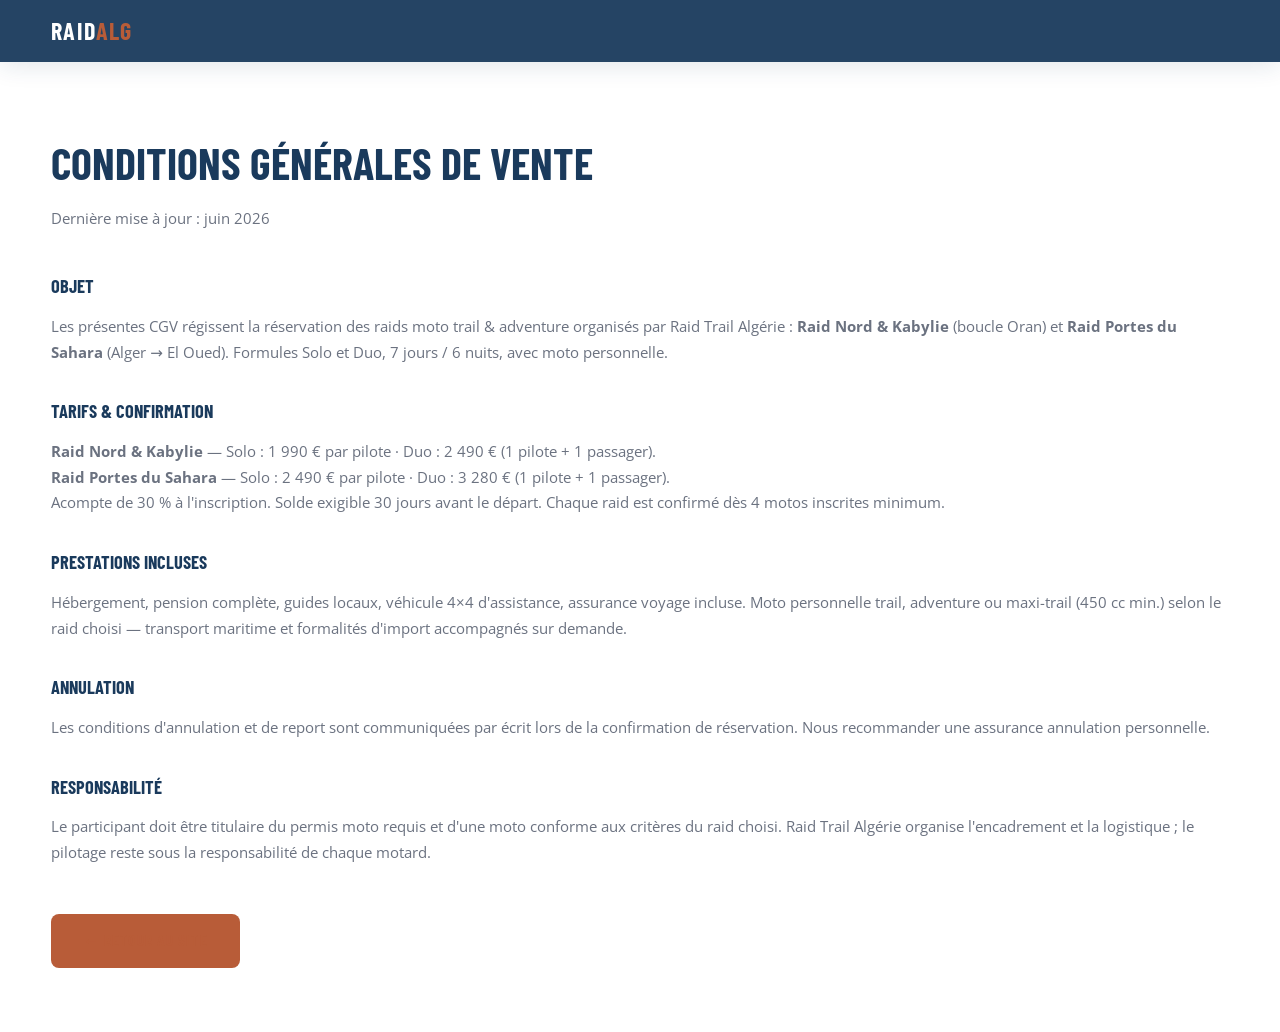
==== commit dd3e1fae: "Refondre le raid Nord en boucle Oran départ-arrivée. Itinéraire Oran → Djurdjura → Kherrata → Consta" ====
--- a/cgv.html
+++ b/cgv.html
@@ -24,7 +24,7 @@
 
       <section>
         <h2>Objet</h2>
-        <p>Les présentes CGV régissent la réservation des raids moto trail & adventure organisés par Raid Trail Algérie : <strong>Raid Nord & Kabylie</strong> (Skikda → Oran) et <strong>Raid Portes du Sahara</strong> (Alger → El Oued). Formules Solo et Duo, 7 jours / 6 nuits, avec moto personnelle.</p>
+        <p>Les présentes CGV régissent la réservation des raids moto trail & adventure organisés par Raid Trail Algérie : <strong>Raid Nord & Kabylie</strong> (boucle Oran) et <strong>Raid Portes du Sahara</strong> (Alger → El Oued). Formules Solo et Duo, 7 jours / 6 nuits, avec moto personnelle.</p>
       </section>
 
       <section>
